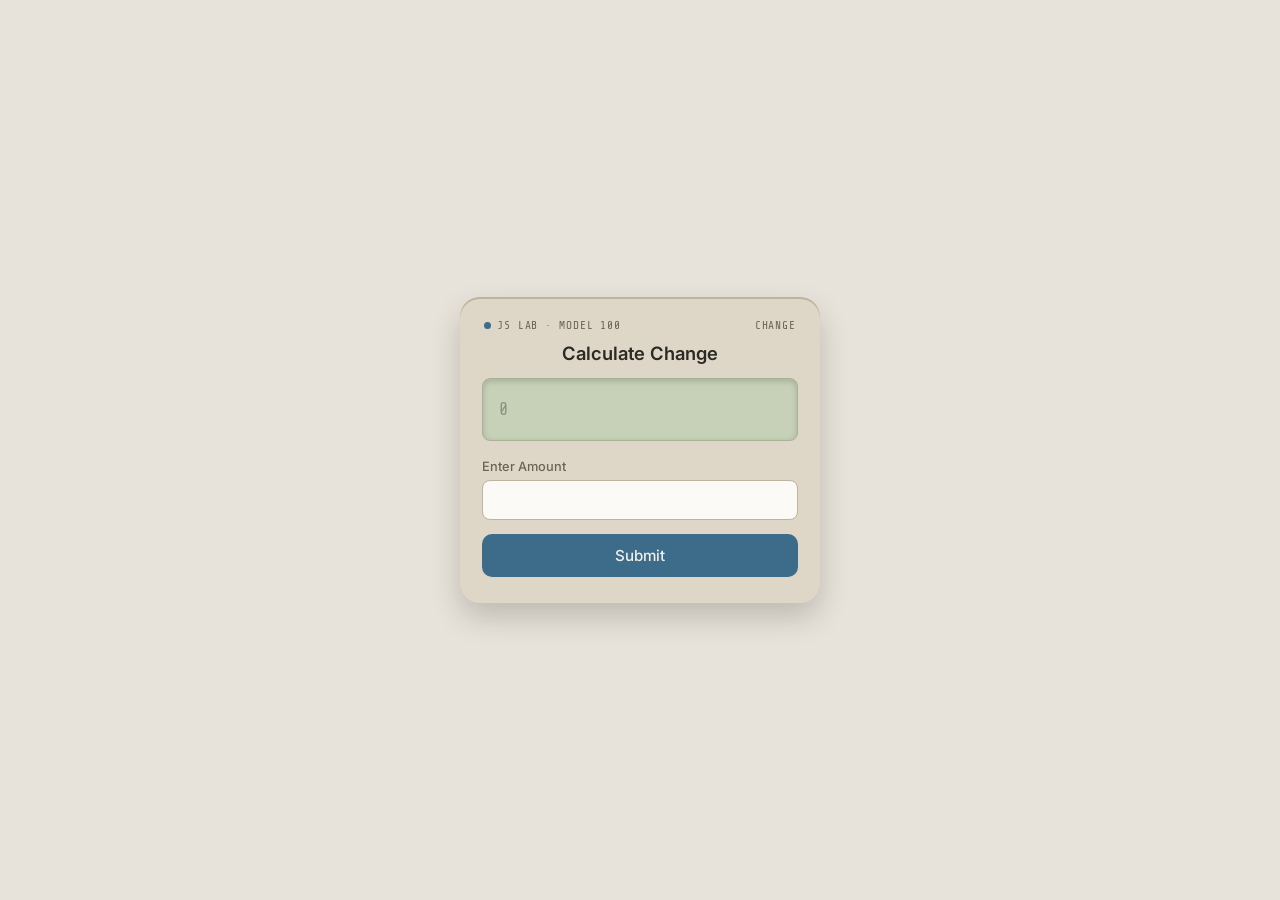
==== Change.html @ 7fe2e51b "Add files via upload" ====
<!DOCTYPE html>
<html lang="en">
<head>
    <meta charset="UTF-8">
    <meta name="viewport" content="width=device-width, initial-scale=1.0">
    <title>Calculate Change</title>
    <link rel="stylesheet" href="Change-style.css">

    <script>
        function calculateChange() {
            // Retrieve the input and convert it to a number
            let amount = Number(document.getElementById("amount").value);
            let resultText = "";

            // Array of objects representing the denominations
            const denominations = [
                { value: 1000, name: "$1000 note" },
                { value: 500, name: "$500 note" },
                { value: 100, name: "$100 note" },
                { value: 50, name: "$50 note" },
                { value: 20, name: "$20 note" },
                { value: 10, name: "$10 coin" },
                { value: 5, name: "$5 coin" },
                { value: 2, name: "$2 coin" },
                { value: 1, name: "$1 coin" }
            ];

            // Ensure the amount is a valid number (0 or greater)
            if (amount < 0 || isNaN(amount)) {
                document.getElementById("result").innerHTML = "Please enter a valid amount.";
                return;
            }

            // Loop through all denominations
            for (let denom of denominations) {
                // Calculate how many of the current denomination fit
                let count = Math.floor(amount / denom.value);
                
                // Add to result string EVERY time, even if count is 0
                resultText += count + " of " + denom.name + "<br>";
                
                // Update the remaining amount
                amount = amount % denom.value;
            }

            // Output the final result to the HTML paragraph
            document.getElementById("result").innerHTML = resultText;
        }
    </script>

</head>

<body>

    <div class="calculator">
        <div class="brand"><span><span class="dot"></span>JS LAB · MODEL 100</span><span>CHANGE</span></div>

        <h2>Calculate Change</h2>

        <div class="screen" id="result"></div>

        <div class="field">
            <label for="amount">Enter Amount</label>
            <input type="number" id="amount">
        </div>

        <div class="keys">
            <button class="key key--accent" onclick="calculateChange()">Submit</button>
        </div>
    </div>

</body>
</html>
---- Change-style.css ----
/* ==========================================================================
   Calculator-tools stylesheet — retro LCD calculator look
   Shared by Change.html, Converter.html, Grading.html
   ========================================================================== */

@import url('https://fonts.googleapis.com/css2?family=Share+Tech+Mono&family=Inter:wght@400;500;600&display=swap');

:root {
    --room: #e7e3da;
    --case: #ded7c7;
    --case-edge: #bdb49d;
    --screen-bg: #c7d1b8;
    --screen-ink: #2e3a26;
    --key: #33363d;
    --key-text: #f0efe9;
    --accent: #3d6b8a;
    --accent-dark: #2c4f66;
    --label: #6b6455;
}

* {
    box-sizing: border-box;
}

body {
    margin: 0;
    min-height: 100vh;
    display: flex;
    align-items: center;
    justify-content: center;
    padding: 40px 16px;
    background: var(--room);
    font-family: 'Inter', sans-serif;
    color: var(--label);
}

.calculator {
    width: 100%;
    max-width: 360px;
    background: var(--case);
    border-radius: 20px;
    padding: 22px 22px 26px;
    box-shadow:
        0 2px 0 var(--case-edge) inset,
        0 14px 30px rgba(0, 0, 0, 0.18);
}

.brand {
    display: flex;
    justify-content: space-between;
    align-items: center;
    font-family: 'Share Tech Mono', monospace;
    font-size: 0.7rem;
    letter-spacing: 0.08em;
    color: var(--label);
    text-transform: uppercase;
    margin-bottom: 10px;
    padding: 0 2px;
}

.brand .dot {
    width: 7px;
    height: 7px;
    border-radius: 50%;
    background: var(--accent);
    display: inline-block;
    margin-right: 6px;
}

h2, h1 {
    font-family: 'Inter', sans-serif;
    font-size: 1.15rem;
    font-weight: 600;
    color: #2b2a25;
    margin: 0 0 14px 0;
    text-align: center;
}

.screen {
    background: var(--screen-bg);
    border: 1px solid #a9b394;
    border-radius: 8px;
    padding: 18px 16px;
    min-height: 56px;
    margin-bottom: 18px;
    font-family: 'Share Tech Mono', monospace;
    font-size: 1.05rem;
    line-height: 1.5;
    color: var(--screen-ink);
    box-shadow: inset 0 2px 6px rgba(0, 0, 0, 0.18);
    overflow-wrap: break-word;
}

.screen:empty::before {
    content: "0";
    opacity: 0.4;
}

.field {
    margin-bottom: 14px;
}

.field label {
    display: block;
    font-size: 0.8rem;
    font-weight: 500;
    margin-bottom: 6px;
    color: var(--label);
}

.field input[type="number"],
.field select {
    width: 100%;
    padding: 10px 12px;
    border-radius: 8px;
    border: 1px solid var(--case-edge);
    background: #fbfaf6;
    font-family: 'Share Tech Mono', monospace;
    font-size: 1rem;
    color: #2b2a25;
}

.field input[type="number"]:focus,
.field select:focus {
    outline: 2px solid var(--accent);
    outline-offset: 1px;
}

.keys {
    display: flex;
    gap: 10px;
}

.key {
    flex: 1;
    padding: 12px 10px;
    border: none;
    border-radius: 10px;
    background: var(--key);
    color: var(--key-text);
    font-family: 'Inter', sans-serif;
    font-size: 0.95rem;
    font-weight: 500;
    cursor: pointer;
    transition: transform 0.08s ease, background 0.15s ease;
}

.key:hover {
    background: #45484f;
}

.key:active {
    transform: scale(0.96);
}

.key--accent {
    background: var(--accent);
}

.key--accent:hover {
    background: var(--accent-dark);
}

@media (max-width: 420px) {
    .calculator {
        padding: 18px 16px 22px;
    }
}
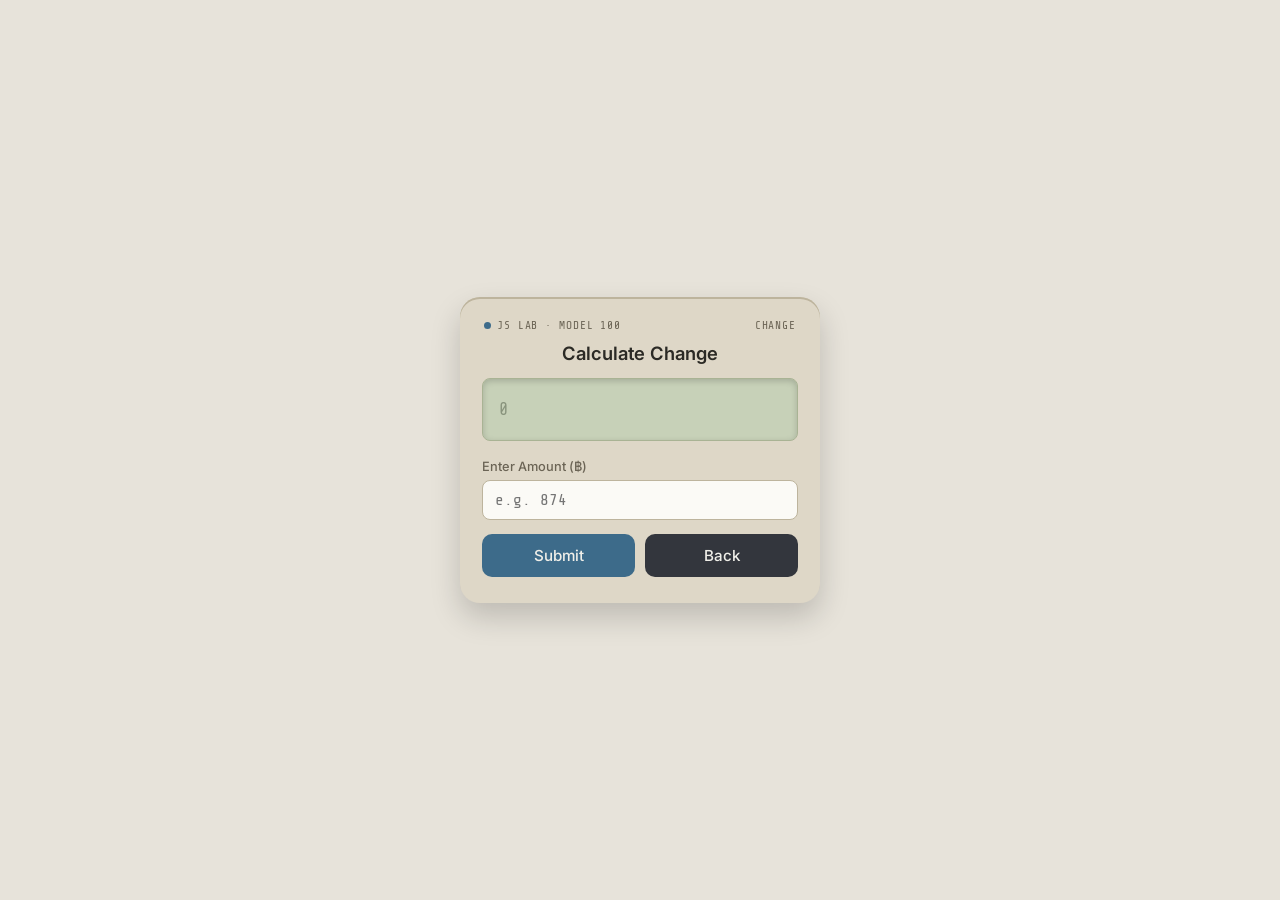
==== commit 9cbffa49: "feat(lab06): add input validation, back navigation, and unified calculator styling" ====
--- a/Change.html
+++ b/Change.html
@@ -8,46 +8,62 @@
 
     <script>
         function calculateChange() {
-            // Retrieve the input and convert it to a number
-            let amount = Number(document.getElementById("amount").value);
-            let resultText = "";
+            let rawAmount = document.getElementById("amount").value.trim();
 
-            // Array of objects representing the denominations
-            const denominations = [
-                { value: 1000, name: "$1000 note" },
-                { value: 500, name: "$500 note" },
-                { value: 100, name: "$100 note" },
-                { value: 50, name: "$50 note" },
-                { value: 20, name: "$20 note" },
-                { value: 10, name: "$10 coin" },
-                { value: 5, name: "$5 coin" },
-                { value: 2, name: "$2 coin" },
-                { value: 1, name: "$1 coin" }
-            ];
-
-            // Ensure the amount is a valid number (0 or greater)
-            if (amount < 0 || isNaN(amount)) {
-                document.getElementById("result").innerHTML = "Please enter a valid amount.";
+            // Validation 1: Check for empty input
+            if (rawAmount === "") {
+                document.getElementById("result").innerHTML = "Please enter an amount.";
                 return;
             }
 
+            let amount = Number(rawAmount);
+
+            // Validation 2: Ensure the amount is a valid positive whole number
+            if (isNaN(amount) || amount <= 0 || !Number.isInteger(amount)) {
+                document.getElementById("result").innerHTML = "Please enter a valid positive whole number.";
+                return;
+            }
+
+            let resultText = "";
+
+            // Array of objects representing the denominations (Thai Baht ฿ / Standard)
+            const denominations = [
+                { value: 1000, name: "฿1000 note" },
+                { value: 500, name: "฿500 note" },
+                { value: 100, name: "฿100 note" },
+                { value: 50, name: "฿50 note" },
+                { value: 20, name: "฿20 note" },
+                { value: 10, name: "฿10 coin" },
+                { value: 5, name: "฿5 coin" },
+                { value: 2, name: "฿2 coin" },
+                { value: 1, name: "฿1 coin" }
+            ];
+
             // Loop through all denominations
             for (let denom of denominations) {
-                // Calculate how many of the current denomination fit
                 let count = Math.floor(amount / denom.value);
                 
-                // Add to result string EVERY time, even if count is 0
-                resultText += count + " of " + denom.name + "<br>";
+                // Display non-zero denominations (matching slide example)
+                if (count > 0) {
+                    resultText += count + " of " + denom.name + "<br>";
+                }
                 
-                // Update the remaining amount
                 amount = amount % denom.value;
             }
 
-            // Output the final result to the HTML paragraph
-            document.getElementById("result").innerHTML = resultText;
+            // Output the final result to the LCD screen
+            document.getElementById("result").innerHTML = resultText || "฿0";
+        }
+
+        // BOM Back function with fallback
+        function goBack() {
+            if (window.history.length > 1) {
+                window.history.back();
+            } else {
+                window.location.href = "index.html";
+            }
         }
     </script>
-
 </head>
 
 <body>
@@ -60,12 +76,13 @@
         <div class="screen" id="result"></div>
 
         <div class="field">
-            <label for="amount">Enter Amount</label>
-            <input type="number" id="amount">
+            <label for="amount">Enter Amount (฿)</label>
+            <input type="number" id="amount" placeholder="e.g. 874" min="1" step="1" onkeyup="if(event.key==='Enter') calculateChange()">
         </div>
 
         <div class="keys">
             <button class="key key--accent" onclick="calculateChange()">Submit</button>
+            <button class="key" onclick="goBack()">Back</button>
         </div>
     </div>
 
